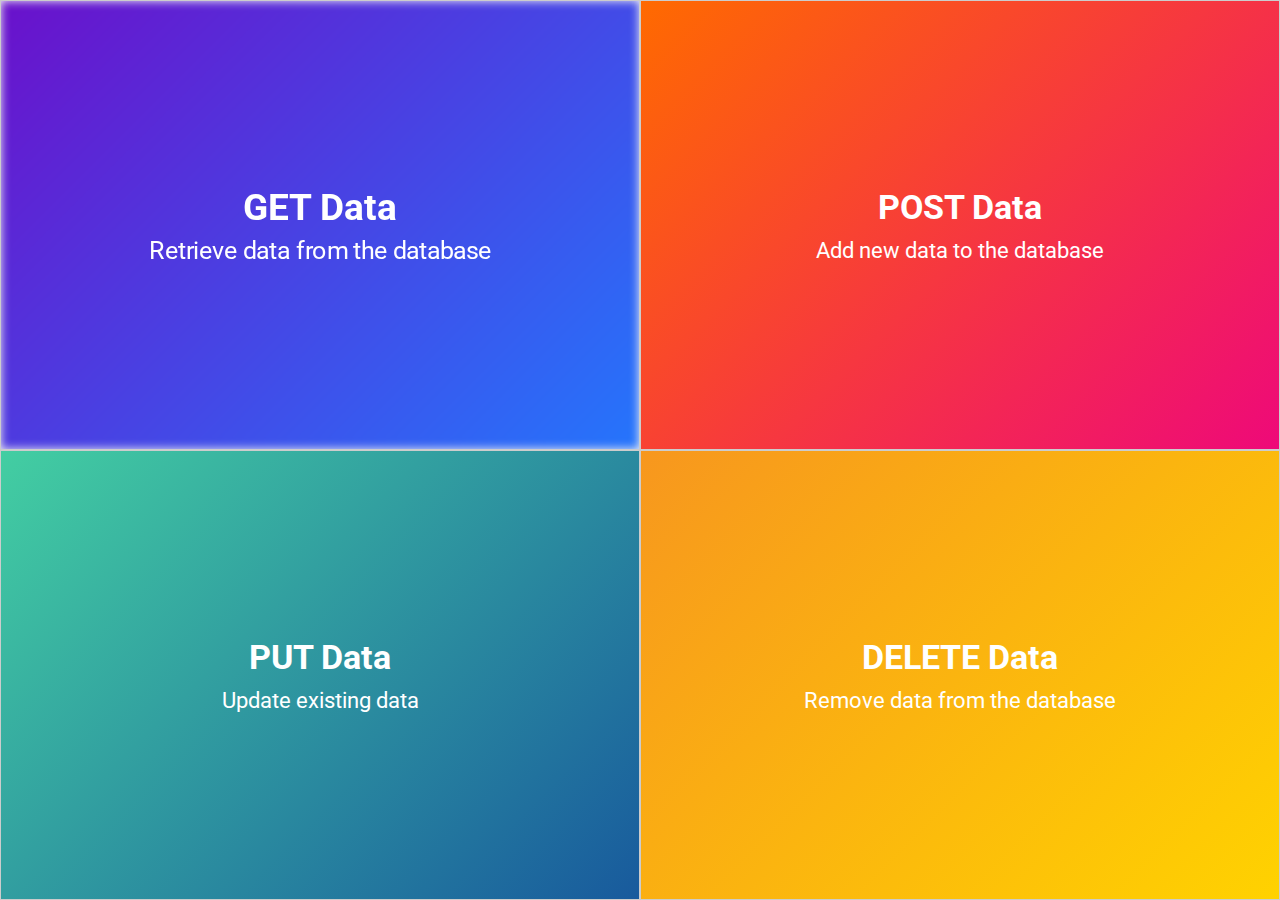
==== dashboard.html @ bbd3c85f "Add files via upload" ====
<!DOCTYPE html>
<html lang="en">
<head>
    <meta charset="UTF-8">
    <meta name="viewport" content="width=device-width, initial-scale=1.0">
    <title>CRUD Dashboard</title>
    <link href="https://fonts.googleapis.com/css2?family=Roboto:wght@400;700&display=swap" rel="stylesheet">
    <link rel="stylesheet" href="dashboard.css">
</head>
<body>
    <div class="dashboard-container">
        <div class="crud-quarter" id="get-section">
            <h2>GET Data</h2>
            <p>Retrieve data from the database</p>
        </div>
        <div class="crud-quarter" id="post-section">
            <h2>POST Data</h2>
            <p>Add new data to the database</p>
        </div>
        <div class="crud-quarter" id="put-section">
            <h2>PUT Data</h2>
            <p>Update existing data</p>
        </div>
        <div class="crud-quarter" id="delete-section">
            <h2>DELETE Data</h2>
            <p>Remove data from the database</p>
        </div>
    </div>
</body>
</html>
---- dashboard.css ----
* {
    margin: 0;
    padding: 0;
    box-sizing: border-box;
}

html, body {
    height: 100%;
    font-family: 'Roboto', sans-serif;
    background-color: #f0f0f5;
    display: flex;
    justify-content: center;
    align-items: center;
}

.dashboard-container {
    display: grid;
    grid-template-columns: repeat(2, 1fr); /* Two columns */
    grid-template-rows: repeat(2, 1fr); /* Two rows */
    width: 100vw; /* Full width */
    height: 100vh; /* Full height */
    gap: 0; /* No gap between sections */
}

/* Quarter Styling */
.crud-quarter {
    display: flex;
    justify-content: center;
    align-items: center;
    flex-direction: column;
    padding: 20px;
    color: white;
    text-align: center;
    border: 1px solid #ccc; /* Border to separate the sections */
    position: relative;
    z-index: 1;
    overflow: hidden; /* Ensures the pseudo-element stays within the section */
}

/* Background Blur Effect on Hover (applied to the pseudo-element) */
.crud-quarter:hover::before {
    filter: blur(5px); /* Apply blur effect to the background only */
}

/* Ensuring Background Stays Consistent and Fills White Space */
.crud-quarter::before {
    content: '';
    position: absolute;
    top: 0;
    left: 0;
    width: 100%;
    height: 100%;
    background: inherit; /* Inherit the background from the parent */
    z-index: -1; /* Place the pseudo-element behind the section */
    transition: filter 0.3s ease; /* Smooth transition for blur effect */
    background-size: cover; /* Make sure the background covers the entire area */
}

/* Custom Cursors for Each Quarter with Hotspot (0,0) to ensure click is on the top-left */
#get-section:hover {
    cursor: url('get.webp') 0 0, auto; /* Custom image for GET */
}

#post-section:hover {
    cursor: url('post.webp') 0 0, auto; /* Custom image for POST */
}

#put-section:hover {
    cursor: url('put.webp') 0 0, auto; /* Custom image for PUT */
}

#delete-section:hover {
    cursor: url('delet.webp') 0 0, auto; /* Correct path for custom image for DELETE */
}

/* Gradient Colors for Each Quarter in the ::before pseudo-element */
#get-section::before {
    background: linear-gradient(135deg, #6a11cb 0%, #2575fc 100%);
}

#post-section::before {
    background: linear-gradient(135deg, #ff6a00 0%, #ee0979 100%);
}

#put-section::before {
    background: linear-gradient(135deg, #43cea2 0%, #185a9d 100%);
}

#delete-section::before {
    background: linear-gradient(135deg, #f7971e 0%, #ffd200 100%);
}

/* Text Styling for Each Section */
.crud-quarter h2 {
    margin-bottom: 10px;
    font-size: 2.1rem; /* Increased text size by 40% */
    z-index: 1; /* Ensure text stays above the background */
    transition: transform 0.3s ease; /* Smooth zoom effect */
}

.crud-quarter p {
    font-size: 1.4rem; /* Increased paragraph size by 40% */
    z-index: 1; /* Ensure text stays above the background */
    transition: transform 0.3s ease; /* Smooth zoom effect */
}

/* Zoom effect on hover */
.crud-quarter:hover h2, 
.crud-quarter:hover p {
    transform: scale(1.1); /* Slightly zoom in the text when hovered */
}
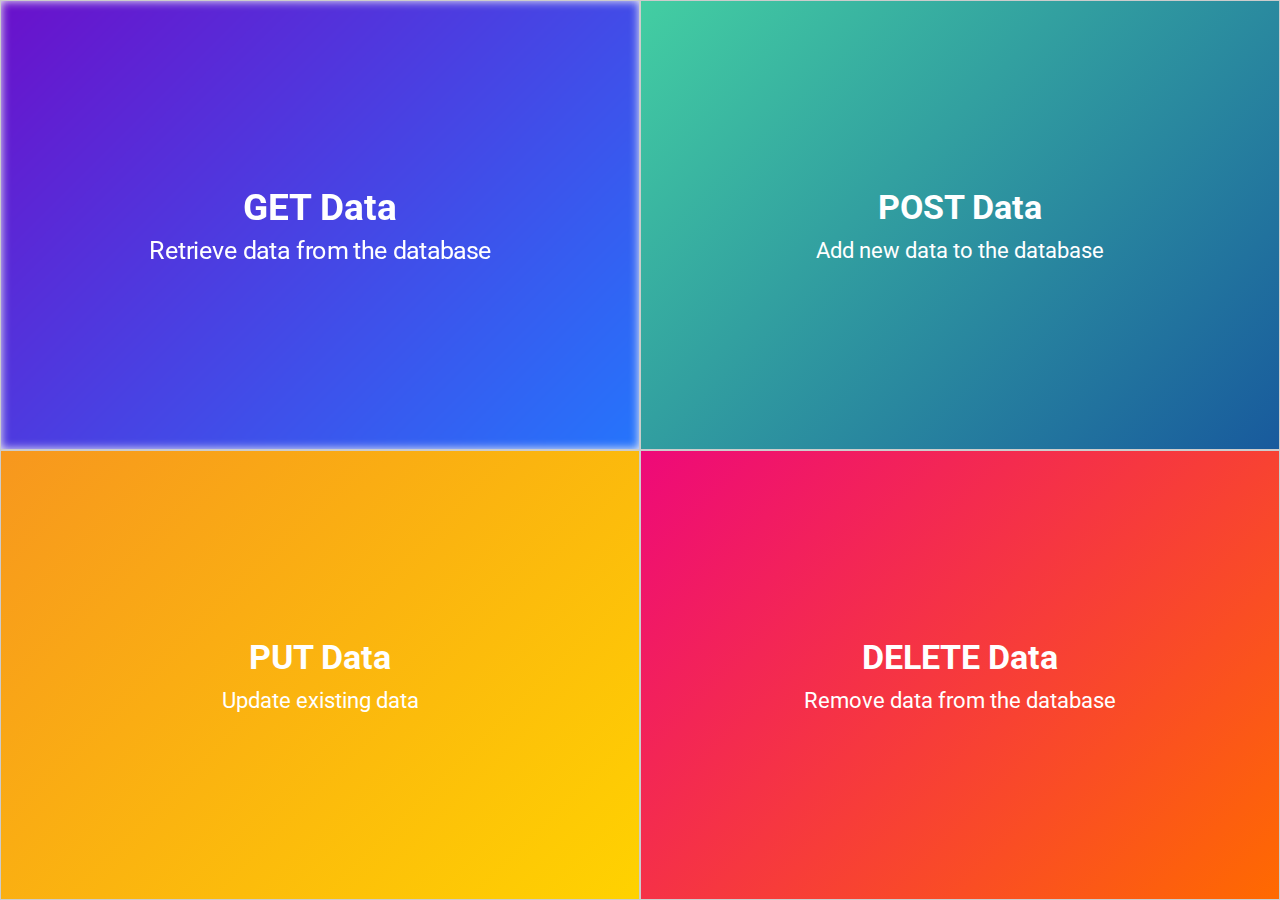
==== commit dc42ce56: "Add files via upload" ====
--- a/dashboard.html
+++ b/dashboard.html
@@ -26,5 +26,20 @@
             <p>Remove data from the database</p>
         </div>
     </div>
+
+    <script>
+        document.getElementById('get-section').onclick = () => {
+            window.location.href = 'get.html';
+        };
+        document.getElementById('post-section').onclick = () => {
+            window.location.href = 'post.html';
+        };
+        document.getElementById('put-section').onclick = () => {
+            window.location.href = 'put.html';
+        };
+        document.getElementById('delete-section').onclick = () => {
+            window.location.href = 'delete.html';
+        };
+    </script>
 </body>
 </html>
--- a/dashboard.css
+++ b/dashboard.css
@@ -56,38 +56,38 @@
     background-size: cover; /* Make sure the background covers the entire area */
 }
 
-/* Custom Cursors for Each Quarter with Hotspot (0,0) to ensure click is on the top-left */
+/* Custom Cursors for Each Quarter with a Smaller Hotspot (15,15) */
 #get-section:hover {
-    cursor: url('get.webp') 0 0, auto; /* Custom image for GET */
+    cursor: url('get.webp') 15 15, auto; /* Custom image for GET */
 }
 
 #post-section:hover {
-    cursor: url('post.webp') 0 0, auto; /* Custom image for POST */
+    cursor: url('post.webp') 15 15, auto; /* Custom image for POST */
 }
 
 #put-section:hover {
-    cursor: url('put.webp') 0 0, auto; /* Custom image for PUT */
+    cursor: url('put.webp') 15 15, auto; /* Custom image for PUT */
 }
 
 #delete-section:hover {
-    cursor: url('delet.webp') 0 0, auto; /* Correct path for custom image for DELETE */
+    cursor: url('delet.webp') 15 15, auto; /* Custom image for DELETE */
 }
 
-/* Gradient Colors for Each Quarter in the ::before pseudo-element */
+/* Updated Gradient Colors for Each Quarter in the ::before pseudo-element */
 #get-section::before {
-    background: linear-gradient(135deg, #6a11cb 0%, #2575fc 100%);
+    background: linear-gradient(135deg, #6a11cb 0%, #2575fc 100%); /* Blue */
 }
 
 #post-section::before {
-    background: linear-gradient(135deg, #ff6a00 0%, #ee0979 100%);
+    background: linear-gradient(135deg, #43cea2 0%, #185a9d 100%); /* Green */
 }
 
 #put-section::before {
-    background: linear-gradient(135deg, #43cea2 0%, #185a9d 100%);
+    background: linear-gradient(135deg, #f7971e 0%, #ffd200 100%); /* Yellow */
 }
 
 #delete-section::before {
-    background: linear-gradient(135deg, #f7971e 0%, #ffd200 100%);
+    background: linear-gradient(135deg, #ee0979 0%, #ff6a00 100%); /* Red */
 }
 
 /* Text Styling for Each Section */
